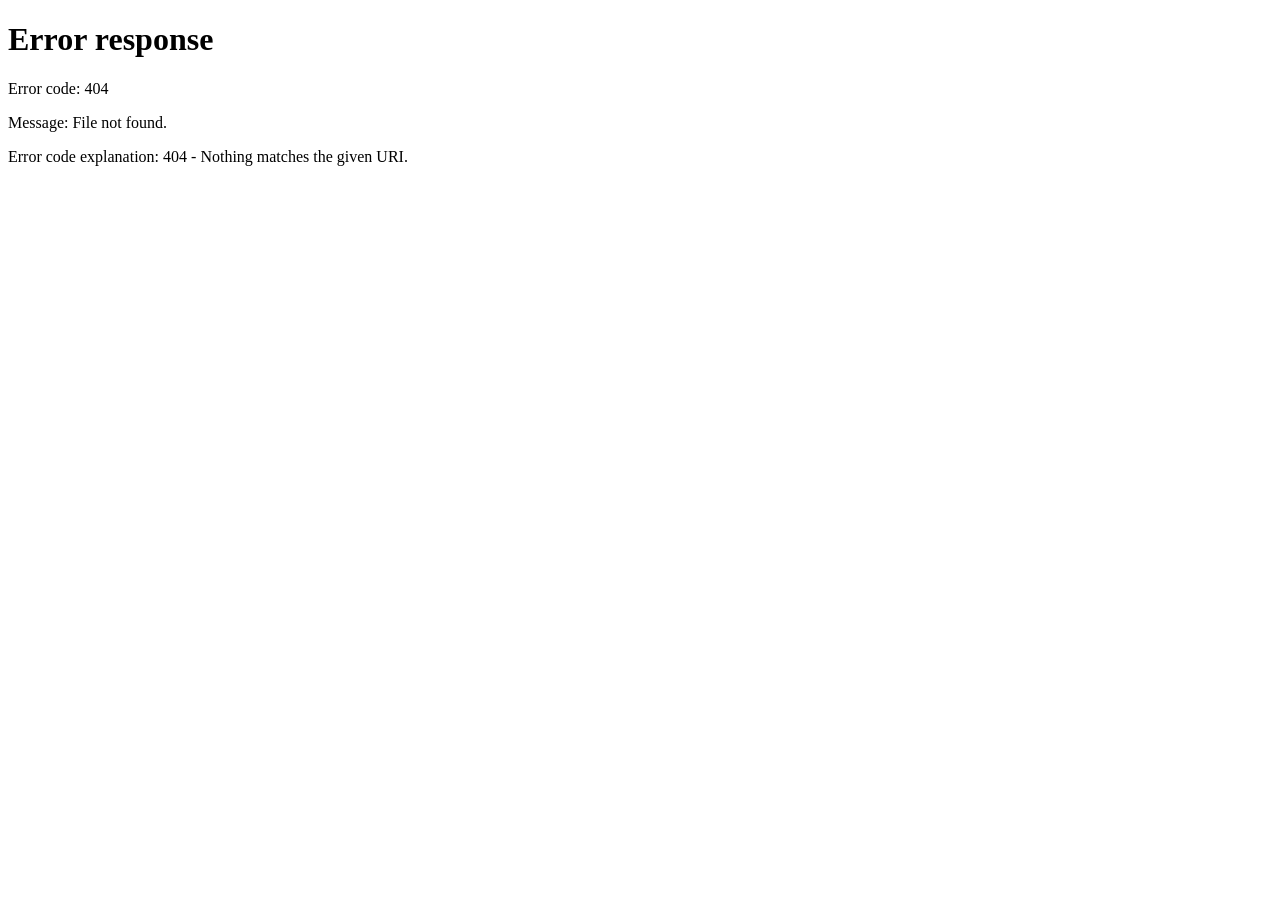
==== webapp/payment-return.html @ 04c04cc6 "Implement YooKassa RUB redirect flow across bot, backend and webapp" ====
<!doctype html>
<html lang="ru">
<head>
  <meta charset="utf-8" />
  <meta name="viewport" content="width=device-width, initial-scale=1" />
  <title>Progressor — возврат оплаты</title>
  <style>
    body { font-family: -apple-system,BlinkMacSystemFont,'Segoe UI',Roboto,sans-serif; background:#10131a; color:#fff; margin:0; display:grid; place-items:center; min-height:100vh; }
    .box { text-align:center; opacity:.92; }
  </style>
</head>
<body>
  <div class="box">
    <h3>Возвращаем вас в Progressor...</h3>
    <p>Если переход не сработал, вернитесь в приложение вручную.</p>
  </div>
  <script>
    (function () {
      var target = '/gymapp_prod/';
      try {
        var p = window.location.pathname || '';
        if (p.indexOf('/gymapp_prod/') !== -1) target = '/gymapp_prod/';
      } catch (_) {}
      setTimeout(function () { window.location.replace(target); }, 300);
    })();
  </script>
</body>
</html>
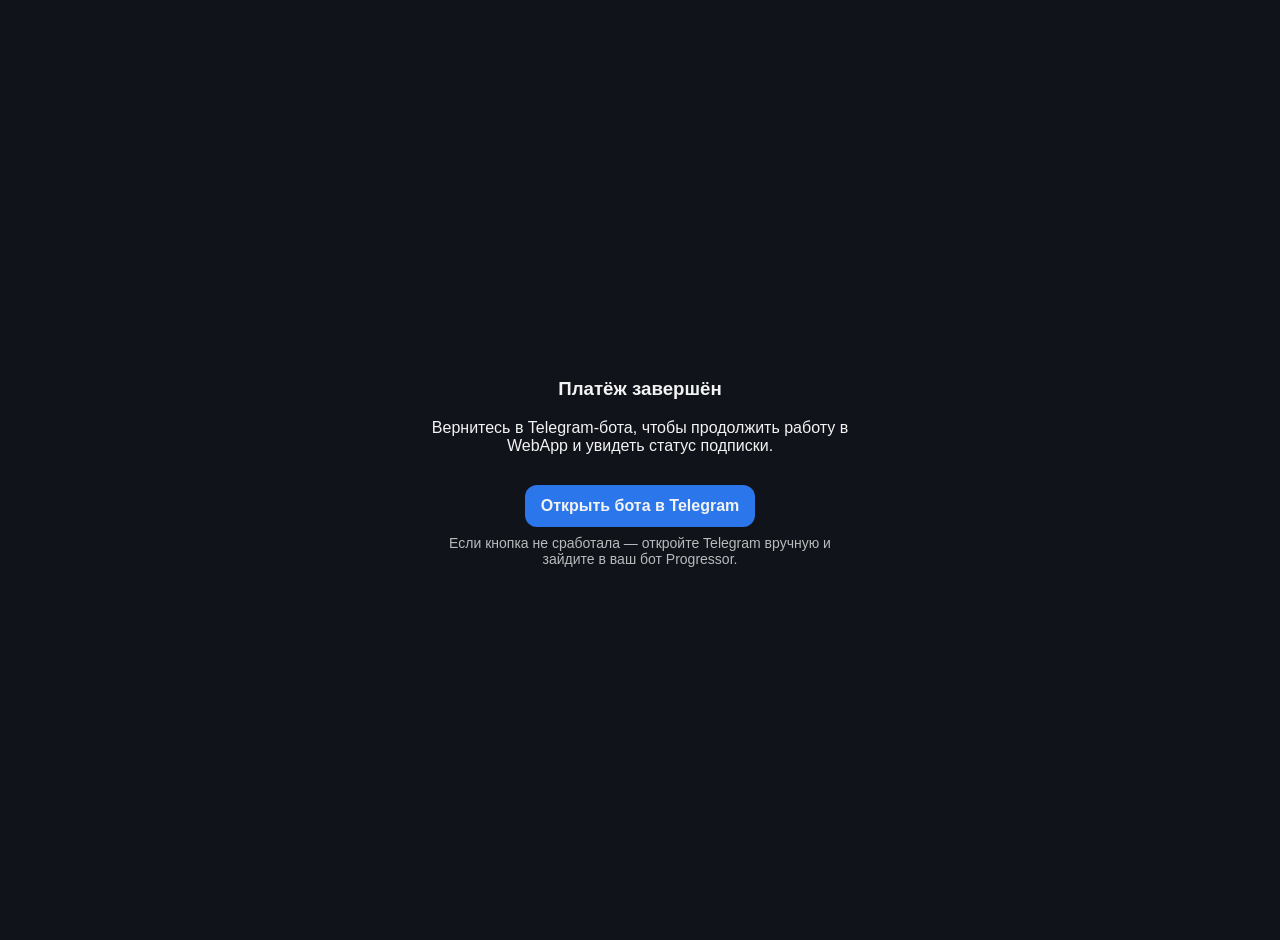
==== commit f1ee63cb: "Improve subscription payment UX and redirect return flow" ====
--- a/webapp/payment-return.html
+++ b/webapp/payment-return.html
@@ -3,25 +3,40 @@
 <head>
   <meta charset="utf-8" />
   <meta name="viewport" content="width=device-width, initial-scale=1" />
-  <title>Progressor — возврат оплаты</title>
+  <title>Progressor — оплата завершена</title>
   <style>
-    body { font-family: -apple-system,BlinkMacSystemFont,'Segoe UI',Roboto,sans-serif; background:#10131a; color:#fff; margin:0; display:grid; place-items:center; min-height:100vh; }
-    .box { text-align:center; opacity:.92; }
+    body { font-family: -apple-system,BlinkMacSystemFont,'Segoe UI',Roboto,sans-serif; background:#10131a; color:#fff; margin:0; display:grid; place-items:center; min-height:100vh; padding:20px; }
+    .box { text-align:center; opacity:.95; max-width:420px; }
+    .btn { display:inline-block; margin-top:14px; padding:12px 16px; border-radius:12px; background:#2e7cf8; color:#fff; text-decoration:none; font-weight:700; }
+    .hint { color:rgba(255,255,255,.75); font-size:14px; margin-top:8px; }
   </style>
 </head>
 <body>
   <div class="box">
-    <h3>Возвращаем вас в Progressor...</h3>
-    <p>Если переход не сработал, вернитесь в приложение вручную.</p>
+    <h3>Платёж завершён</h3>
+    <p>Вернитесь в Telegram-бота, чтобы продолжить работу в WebApp и увидеть статус подписки.</p>
+    <a id="openBotLink" class="btn" href="https://t.me" target="_blank" rel="noopener noreferrer">Открыть бота в Telegram</a>
+    <p class="hint">Если кнопка не сработала — откройте Telegram вручную и зайдите в ваш бот Progressor.</p>
   </div>
   <script>
     (function () {
-      var target = '/gymapp_prod/';
+      var fallback = '';
       try {
-        var p = window.location.pathname || '';
-        if (p.indexOf('/gymapp_prod/') !== -1) target = '/gymapp_prod/';
+        var params = new URLSearchParams(window.location.search || '');
+        var fromQuery = String(params.get('bot_link') || '').trim();
+        if (fromQuery) fallback = fromQuery;
       } catch (_) {}
-      setTimeout(function () { window.location.replace(target); }, 300);
+      if (!fallback) {
+        try {
+          var hashParams = new URLSearchParams((window.location.hash || '').replace(/^#/, ''));
+          var fromHash = String(hashParams.get('bot_link') || '').trim();
+          if (fromHash) fallback = fromHash;
+        } catch (_) {}
+      }
+      if (fallback) {
+        var link = document.getElementById('openBotLink');
+        if (link) link.href = fallback;
+      }
     })();
   </script>
 </body>
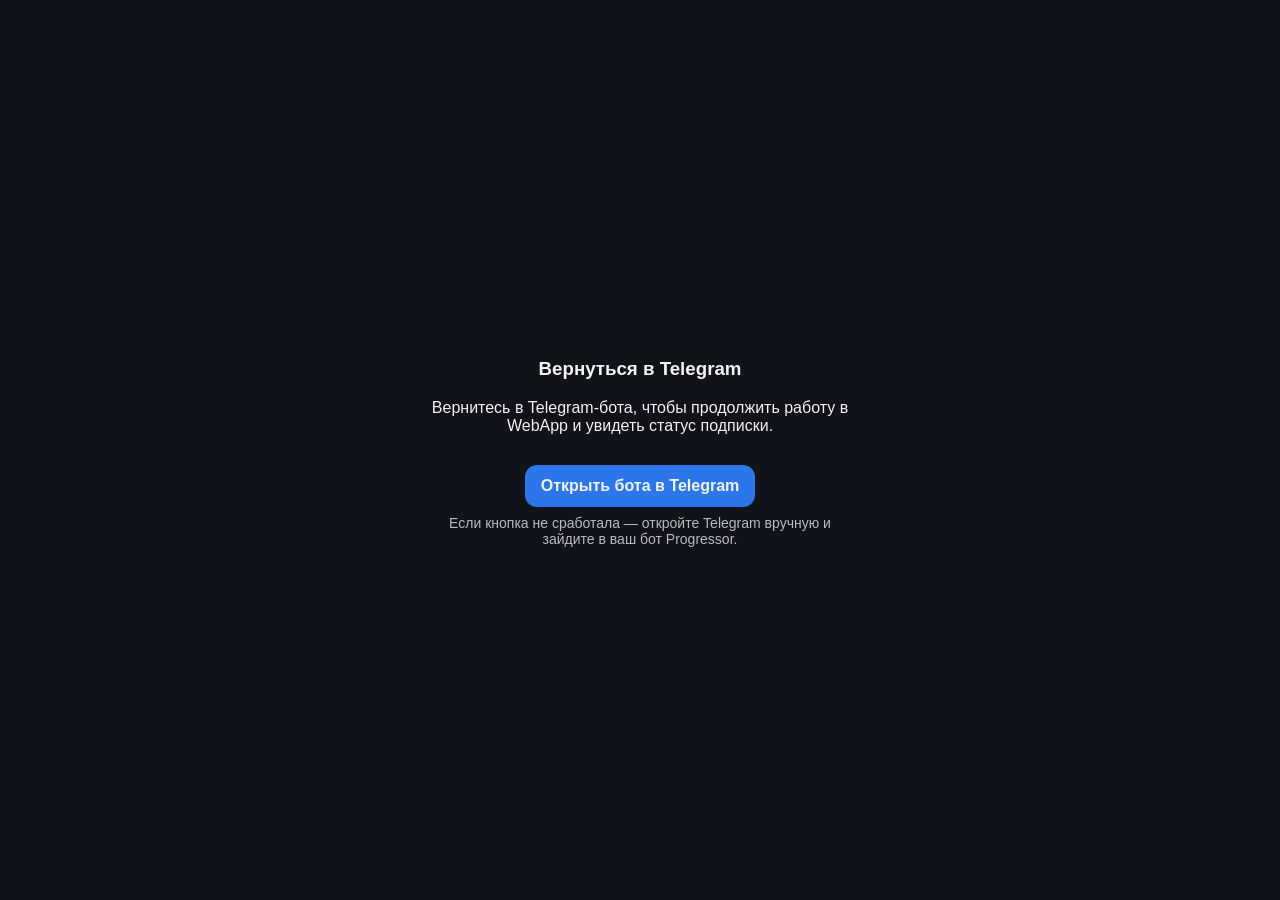
==== commit 1beebb23: "fix: preserve user data and close gaps in deletion, copying, access and subscription flows Protect s" ====
--- a/webapp/payment-return.html
+++ b/webapp/payment-return.html
@@ -3,9 +3,9 @@
 <head>
   <meta charset="utf-8" />
   <meta name="viewport" content="width=device-width, initial-scale=1" />
-  <title>Progressor — оплата завершена</title>
+  <title>Progressor — возвращение в Telegram</title>
   <style>
-    body { font-family: -apple-system,BlinkMacSystemFont,'Segoe UI',Roboto,sans-serif; background:#10131a; color:#fff; margin:0; display:grid; place-items:center; min-height:100vh; padding:20px; }
+    body { font-family: -apple-system,BlinkMacSystemFont,'Segoe UI',Roboto,sans-serif; background:#10131a; color:#fff; margin:0; display:grid; place-items:center; min-height:100vh; min-height:100svh; box-sizing:border-box; padding:20px; }
     .box { text-align:center; opacity:.95; max-width:420px; }
     .btn { display:inline-block; margin-top:14px; padding:12px 16px; border-radius:12px; background:#2e7cf8; color:#fff; text-decoration:none; font-weight:700; }
     .hint { color:rgba(255,255,255,.75); font-size:14px; margin-top:8px; }
@@ -13,23 +13,31 @@
 </head>
 <body>
   <div class="box">
-    <h3>Платёж завершён</h3>
+    <h3>Вернуться в Telegram</h3>
     <p>Вернитесь в Telegram-бота, чтобы продолжить работу в WebApp и увидеть статус подписки.</p>
     <a id="openBotLink" class="btn" href="https://t.me" target="_blank" rel="noopener noreferrer">Открыть бота в Telegram</a>
     <p class="hint">Если кнопка не сработала — откройте Telegram вручную и зайдите в ваш бот Progressor.</p>
   </div>
   <script>
     (function () {
+      function telegramLink(raw) {
+        try {
+          var url = new URL(String(raw || '').trim());
+          if (url.protocol !== 'https:' || url.hostname !== 't.me' || url.username || url.password || url.port) return '';
+          if (!/^\/[A-Za-z0-9_]{5,32}\/?$/.test(url.pathname)) return '';
+          return url.href;
+        } catch (_) { return ''; }
+      }
       var fallback = '';
       try {
         var params = new URLSearchParams(window.location.search || '');
-        var fromQuery = String(params.get('bot_link') || '').trim();
+        var fromQuery = telegramLink(params.get('bot_link'));
         if (fromQuery) fallback = fromQuery;
       } catch (_) {}
       if (!fallback) {
         try {
           var hashParams = new URLSearchParams((window.location.hash || '').replace(/^#/, ''));
-          var fromHash = String(hashParams.get('bot_link') || '').trim();
+          var fromHash = telegramLink(hashParams.get('bot_link'));
           if (fromHash) fallback = fromHash;
         } catch (_) {}
       }
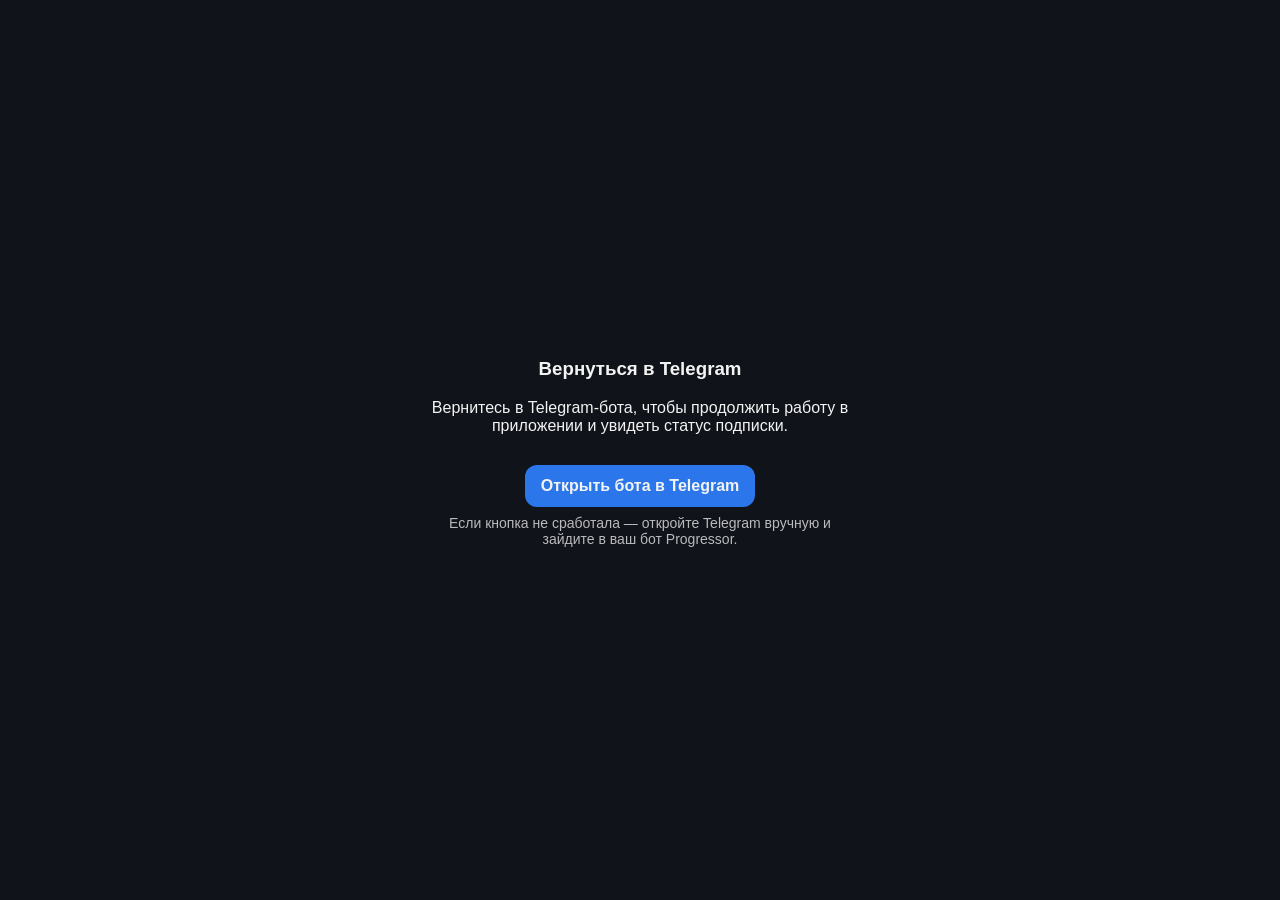
==== commit c174d84b: "Show all user-facing text in Russian Product names inside sentences now use the menu names (Еда, Тре" ====
--- a/webapp/payment-return.html
+++ b/webapp/payment-return.html
@@ -3,6 +3,7 @@
 <head>
   <meta charset="utf-8" />
   <meta name="viewport" content="width=device-width, initial-scale=1" />
+  <meta name="robots" content="noindex" />
   <title>Progressor — возвращение в Telegram</title>
   <style>
     body { font-family: -apple-system,BlinkMacSystemFont,'Segoe UI',Roboto,sans-serif; background:#10131a; color:#fff; margin:0; display:grid; place-items:center; min-height:100vh; min-height:100svh; box-sizing:border-box; padding:20px; }
@@ -14,7 +15,7 @@
 <body>
   <div class="box">
     <h3>Вернуться в Telegram</h3>
-    <p>Вернитесь в Telegram-бота, чтобы продолжить работу в WebApp и увидеть статус подписки.</p>
+    <p>Вернитесь в Telegram-бота, чтобы продолжить работу в приложении и увидеть статус подписки.</p>
     <a id="openBotLink" class="btn" href="https://t.me" target="_blank" rel="noopener noreferrer">Открыть бота в Telegram</a>
     <p class="hint">Если кнопка не сработала — откройте Telegram вручную и зайдите в ваш бот Progressor.</p>
   </div>
